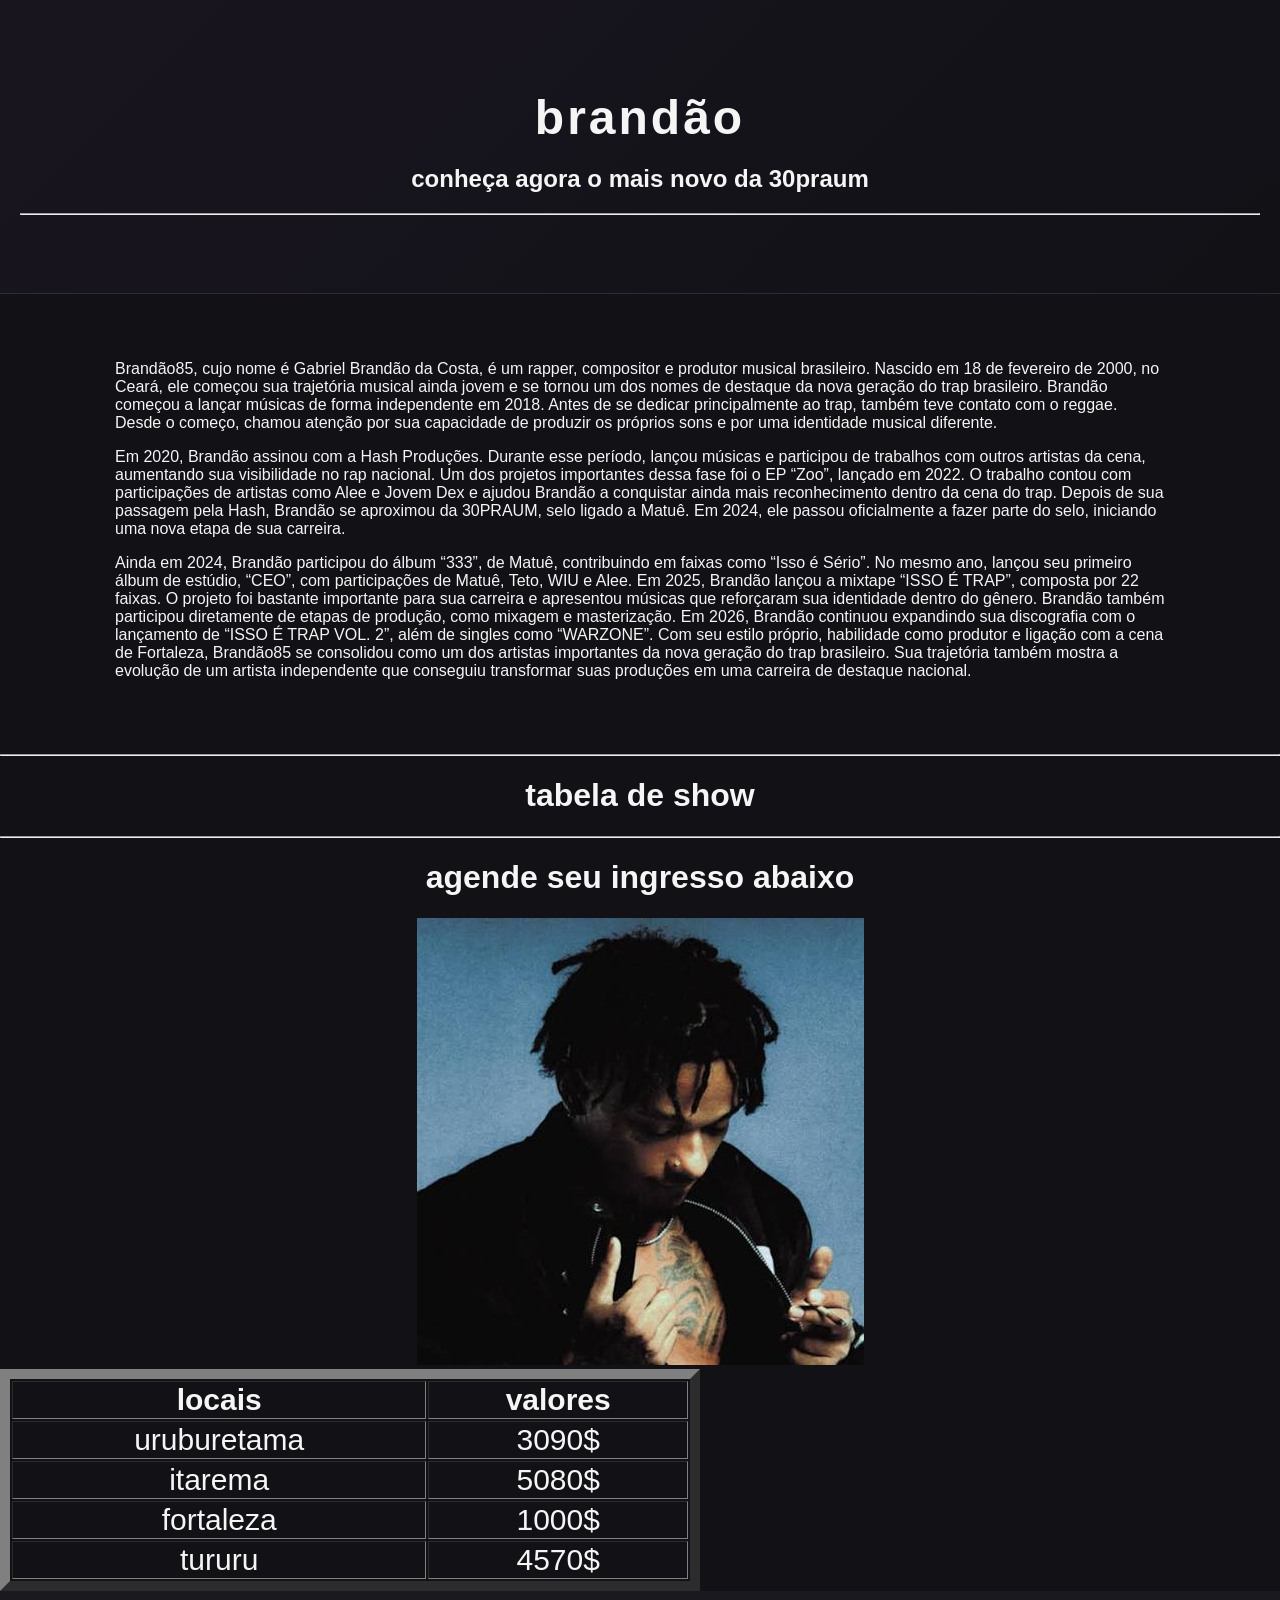
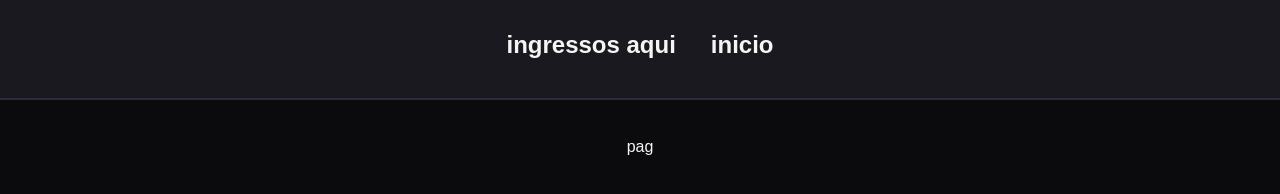
==== html/brandrão.html @ be7af205 "atualizando codigo" ====
<!DOCTYPE html>
<html lang="en">
<head>
    <meta charset="UTF-8">
    <meta name="viewport" content="width=device-width, initial-scale=1.0">
    <title>Document</title>
    <link rel="stylesheet" href="style.css">
</head>
<body>
  <header> <center><h1>brandão</h1></center>
    <center><h2>conheça agora o mais novo da 30praum</h2></center>
    <hr>
  </header>
   <main> <p>Brandão85, cujo nome é Gabriel Brandão da Costa, é um rapper, compositor e produtor musical brasileiro. Nascido em 18 de fevereiro de 2000, no Ceará, ele começou sua trajetória musical ainda jovem e se tornou um dos nomes de destaque da nova geração do trap brasileiro.

Brandão começou a lançar músicas de forma independente em 2018. Antes de se dedicar principalmente ao trap, também teve contato com o reggae. Desde o começo, chamou atenção por sua capacidade de produzir os próprios sons e por uma identidade musical diferente.</p>
<p>Em 2020, Brandão assinou com a Hash Produções. Durante esse período, lançou músicas e participou de trabalhos com outros artistas da cena, aumentando sua visibilidade no rap nacional.

Um dos projetos importantes dessa fase foi o EP “Zoo”, lançado em 2022. O trabalho contou com participações de artistas como Alee e Jovem Dex e ajudou Brandão a conquistar ainda mais reconhecimento dentro da cena do trap.

Depois de sua passagem pela Hash, Brandão se aproximou da 30PRAUM, selo ligado a Matuê. Em 2024, ele passou oficialmente a fazer parte do selo, iniciando uma nova etapa de sua carreira.</p>
<p>Ainda em 2024, Brandão participou do álbum “333”, de Matuê, contribuindo em faixas como “Isso é Sério”. No mesmo ano, lançou seu primeiro álbum de estúdio, “CEO”, com participações de Matuê, Teto, WIU e Alee.

Em 2025, Brandão lançou a mixtape “ISSO É TRAP”, composta por 22 faixas. O projeto foi bastante importante para sua carreira e apresentou músicas que reforçaram sua identidade dentro do gênero. Brandão também participou diretamente de etapas de produção, como mixagem e masterização.

Em 2026, Brandão continuou expandindo sua discografia com o lançamento de “ISSO É TRAP VOL. 2”, além de singles como “WARZONE”.

Com seu estilo próprio, habilidade como produtor e ligação com a cena de Fortaleza, Brandão85 se consolidou como um dos artistas importantes da nova geração do trap brasileiro. Sua trajetória também mostra a evolução de um artista independente que conseguiu transformar suas produções em uma carreira de destaque nacional.</p>
 </main>
<hr>


<h1><center>tabela de show</center></h1>
<table border="10" width="700" height="200">
<tr>
    
     <th = style="font-size: 30px;"><center>locais</center></th>
      <th = style="font-size: 30px;"><cente >valores</center></th>
</tr>
<tr>
    <td = style="font-size: 30px;"><center>uruburetama</center></td>
    <td = style="font-size: 30px;"><center>3090$</center></td>


</tr>
<tR>
    <td = style="font-size: 30px;"><center>itarema</center></td>
    <td = style="font-size: 30px;"><center>5080$</center></td>

</tR>
<tr>
    <td = style="font-size: 30px;"><center>fortaleza</center></td>
    <td = style="font-size: 30px;"><center>1000$</center></td>

</tr>
<tr>
    <td = style="font-size: 30px;"><center>tururu</center></td>
    <td = style="font-size: 30px;"><center>4570$</center></td>

</tr>

</tr>
<hr>
<h1><center>agende seu ingresso abaixo</center></h1>


<center><img src="brn.jpeg" alt=""></center>
<table>
    <nav>
    <h2><a href="vagas.html">ingressos aqui</a></h2>
    <h1><a href="index.html">inicio</a></h1>
    </nav>
    <footer>
        <p><center>pag </center></p>
    </footer>



</body>
</html>
---- html/style.css ----
/* CONFIGURAÇÕES GERAIS */

* {
    box-sizing: border-box;
}

html {
    scroll-behavior: smooth;
}

body {
    margin: 0;
    background-color: #111116;
    color: #f5f5f5;
    font-family: Arial, sans-serif;
}

/* CABEÇALHO */

header {
    text-align: center;
    padding: 70px 20px;
    background: linear-gradient(135deg, #19151f, #111116);
    border-bottom: 1px solid #30283b;
}

.subtitulo {
    color: #b794ff;
    font-size: 12px;
    letter-spacing: 4px;
    font-weight: bold;
}

header h1 {
    font-size: 48px;
    margin: 20px 0;
    letter-spacing: 3px;
}

.descricao {
    color: #b9b9c6;
    font-size: 17px;
}

/* MENU */

nav {
    display: flex;
    justify-content: center;
    gap: 35px;
    padding: 20px;
    background-color: #19191f;
    border-bottom: 1px solid #30283b;
}

nav a {
    color: #f5f5f5;
    text-decoration: none;
    font-weight: bold;
    transition: 0.3s;
}

nav a:hover {
    color: #b794ff;
}

/* CONTEÚDO */

main {
    max-width: 1100px;
    margin: auto;
    padding: 50px 25px;
}

section h2 {
    font-size: 25px;
    letter-spacing: 1px;
}

.introducao {
    color: #a7a7b5;
    margin-bottom: 30px;
}

/* CARDS DOS ARTISTAS */

.cards {
    display: grid;
    grid-template-columns: repeat(2, minmax(0, 1fr));
    gap: 20px;
}

.card {
    display: block;
    min-height: 210px;
    padding: 28px;
    border: 1px solid #35313e;
    border-radius: 12px;
    background-color: #1b1b23;
    color: white;
    text-decoration: none;
    transition: 0.3s;
}

.card:hover {
    transform: translateY(-5px);
    border-color: #a855f7;
    background-color: #24202d;
}

.numero {
    color: #a7a7b5;
    font-size: 13px;
}

.card h3 {
    font-size: 30px;
    margin: 18px 0 10px;
}

.card p {
    color: #b9b9c6;
    line-height: 1.5;
}

.link {
    display: inline-block;
    margin-top: 15px;
    color: #c4a5ff;
    font-size: 12px;
    font-weight: bold;
    letter-spacing: 1px;
}

.matue h3 {
    color: #c4a5ff;
}

.teto h3 {
    color: #f5f5f5;
}

.brandao h3 {
    color: #d1d1d8;
}

.wiu h3 {
    color: #ff8b8b;
}

/* SOBRE */

.sobre {
    margin-top: 55px;
    padding: 30px;
    border-left: 3px solid #a855f7;
    background-color: #19191f;
    border-radius: 0 10px 10px 0;
}

.sobre p {
    color: #b9b9c6;
    line-height: 1.8;
}

/* RODAPÉ */

footer {
    text-align: center;
    padding: 25px;
    background-color: #0b0b0e;
    border-top: 1px solid #30283b;
}

footer p {
    color: #a7a7b5;
    font-size: 13px;
}

/* CELULARES */

@media (max-width: 600px) {
    header {
        padding: 45px 15px;
    }

    header h1 {
        font-size: 32px;
    }

    nav {
        gap: 18px;
        flex-wrap: wrap;
    }

    main {
        padding: 35px 18px;
    }

    .cards {
        grid-template-columns: 1fr;
    }

    .card {
        min-height: 180px;
    }
}
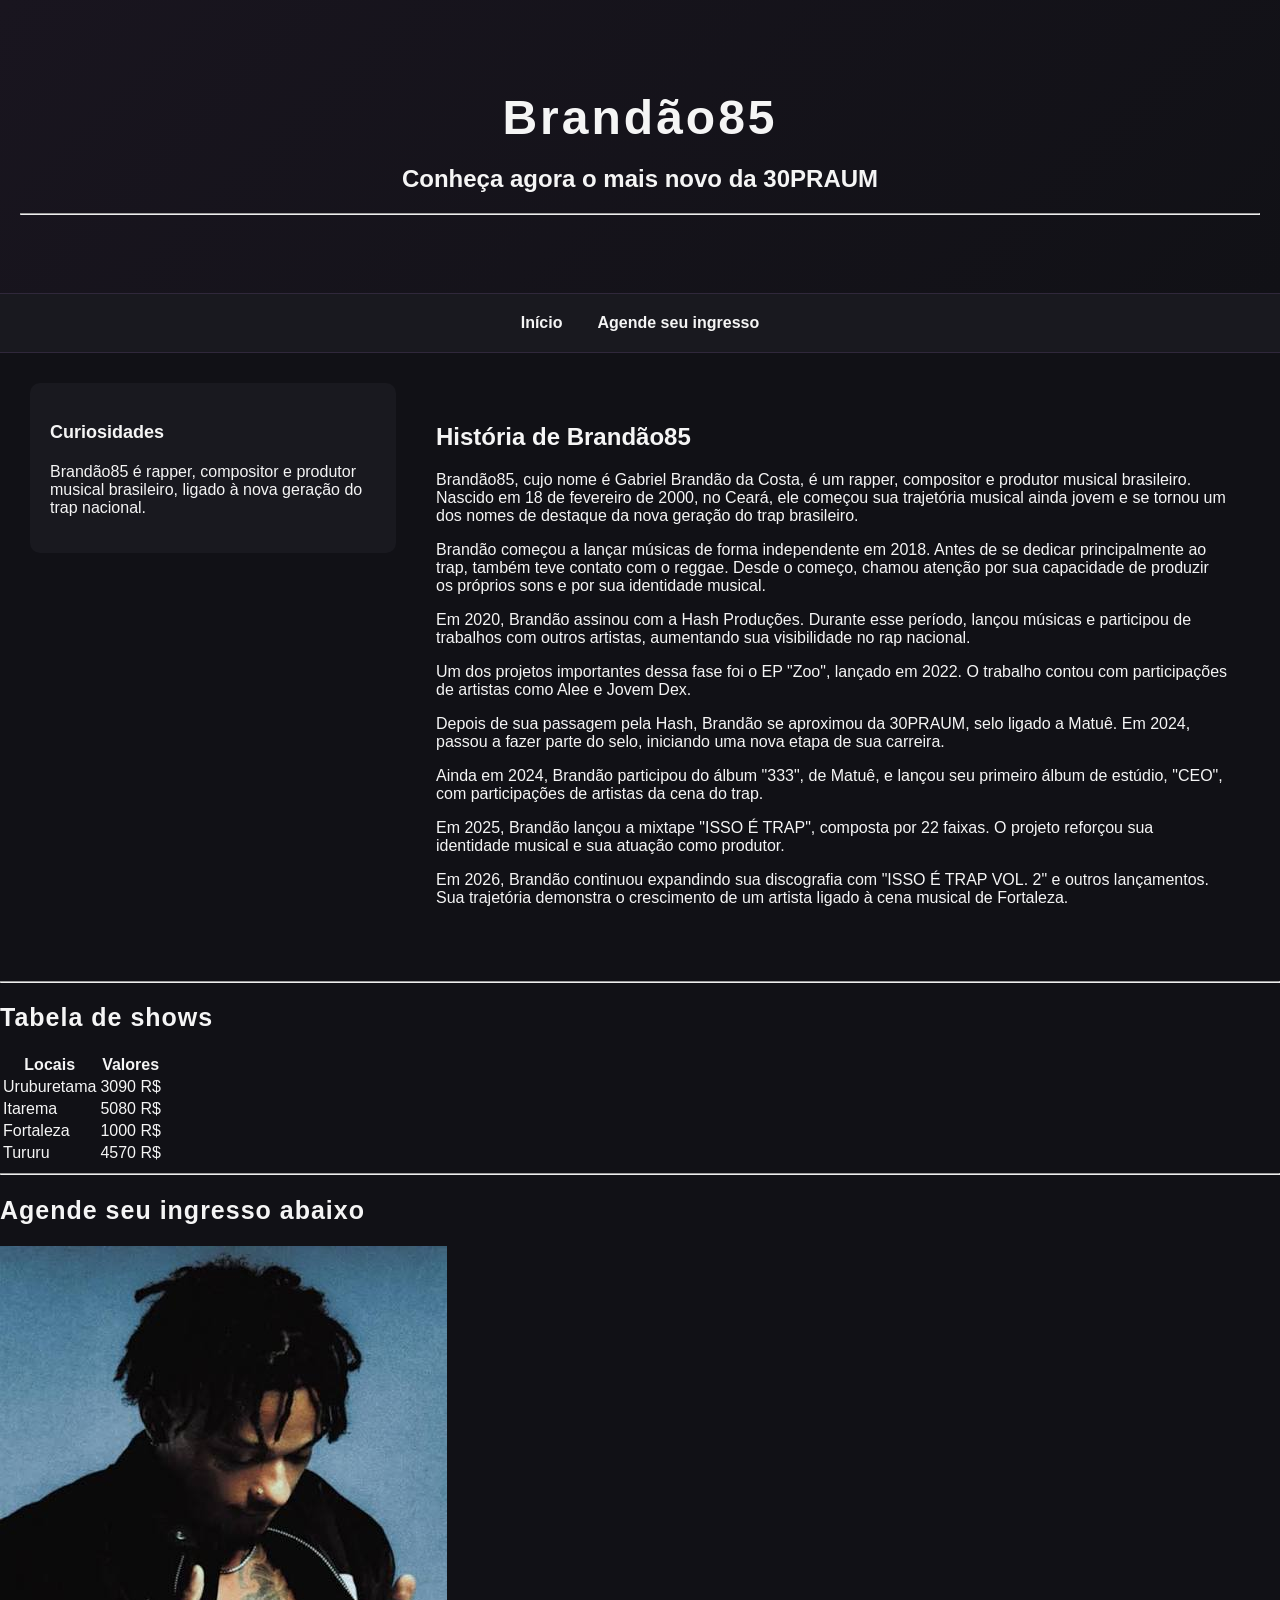
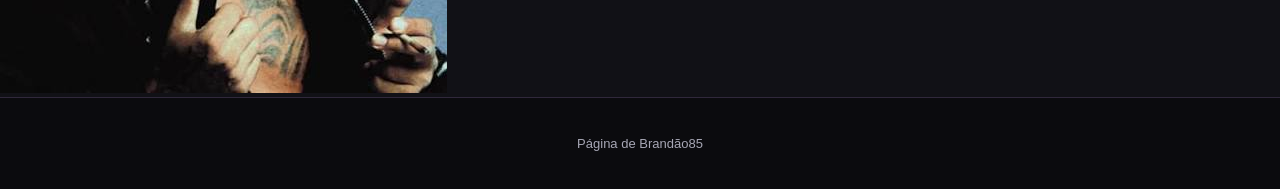
==== commit b9da9661: "atualizando codigo" ====
--- a/html/brandrão.html
+++ b/html/brandrão.html
@@ -1,80 +1,146 @@
+
 <!DOCTYPE html>
-<html lang="en">
+<html lang="pt-br">
+
 <head>
     <meta charset="UTF-8">
     <meta name="viewport" content="width=device-width, initial-scale=1.0">
-    <title>Document</title>
+    <title>Brandão85</title>
     <link rel="stylesheet" href="style.css">
 </head>
+
 <body>
-  <header> <center><h1>brandão</h1></center>
-    <center><h2>conheça agora o mais novo da 30praum</h2></center>
+
+    <header>
+        <h1>Brandão85</h1>
+        <h2>Conheça agora o mais novo da 30PRAUM</h2>
+        <hr>
+    </header>
+    <nav>
+        <a href="index.html">Início</a>
+        <a href="vagas.html">Agende seu ingresso</a>
+    </nav>
+
+    <div class="conteudo">
+<aside>
+         <h2>Curiosidades</h2>
+            <p>
+                Brandão85 é rapper, compositor e produtor musical
+                brasileiro, ligado à nova geração do trap nacional.
+            </p>
+        </aside>
+
+        <main>
+            <h2>História de Brandão85</h2>
+
+            <p>
+                Brandão85, cujo nome é Gabriel Brandão da Costa,
+                é um rapper, compositor e produtor musical brasileiro.
+                Nascido em 18 de fevereiro de 2000, no Ceará, ele
+                começou sua trajetória musical ainda jovem e se tornou
+                um dos nomes de destaque da nova geração do trap brasileiro.
+            </p>
+
+            <p>
+                Brandão começou a lançar músicas de forma independente
+                em 2018. Antes de se dedicar principalmente ao trap,
+                também teve contato com o reggae. Desde o começo,
+                chamou atenção por sua capacidade de produzir os
+                próprios sons e por sua identidade musical.
+            </p>
+
+            <p>
+                Em 2020, Brandão assinou com a Hash Produções.
+                Durante esse período, lançou músicas e participou de
+                trabalhos com outros artistas, aumentando sua
+                visibilidade no rap nacional.
+            </p>
+
+            <p>
+                Um dos projetos importantes dessa fase foi o EP
+                "Zoo", lançado em 2022. O trabalho contou com
+                participações de artistas como Alee e Jovem Dex.
+            </p>
+
+            <p>
+                Depois de sua passagem pela Hash, Brandão se
+                aproximou da 30PRAUM, selo ligado a Matuê.
+                Em 2024, passou a fazer parte do selo, iniciando
+                uma nova etapa de sua carreira.
+            </p>
+
+            <p>
+                Ainda em 2024, Brandão participou do álbum "333",
+                de Matuê, e lançou seu primeiro álbum de estúdio,
+                "CEO", com participações de artistas da cena do trap.
+            </p>
+
+            <p>
+                Em 2025, Brandão lançou a mixtape "ISSO É TRAP",
+                composta por 22 faixas. O projeto reforçou sua
+                identidade musical e sua atuação como produtor.
+            </p>
+
+            <p>
+                Em 2026, Brandão continuou expandindo sua discografia
+                com "ISSO É TRAP VOL. 2" e outros lançamentos.
+                Sua trajetória demonstra o crescimento de um artista
+                ligado à cena musical de Fortaleza.
+            </p>
+        </main>
+
+    </div>
+
     <hr>
-  </header>
-   <main> <p>Brandão85, cujo nome é Gabriel Brandão da Costa, é um rapper, compositor e produtor musical brasileiro. Nascido em 18 de fevereiro de 2000, no Ceará, ele começou sua trajetória musical ainda jovem e se tornou um dos nomes de destaque da nova geração do trap brasileiro.
 
-Brandão começou a lançar músicas de forma independente em 2018. Antes de se dedicar principalmente ao trap, também teve contato com o reggae. Desde o começo, chamou atenção por sua capacidade de produzir os próprios sons e por uma identidade musical diferente.</p>
-<p>Em 2020, Brandão assinou com a Hash Produções. Durante esse período, lançou músicas e participou de trabalhos com outros artistas da cena, aumentando sua visibilidade no rap nacional.
+    <section class="tabela-shows">
+        <h2>Tabela de shows</h2>
 
-Um dos projetos importantes dessa fase foi o EP “Zoo”, lançado em 2022. O trabalho contou com participações de artistas como Alee e Jovem Dex e ajudou Brandão a conquistar ainda mais reconhecimento dentro da cena do trap.
+        <table>
+            <thead>
+                <tr>
+                    <th>Locais</th>
+                    <th>Valores</th>
+                </tr>
+            </thead>
 
-Depois de sua passagem pela Hash, Brandão se aproximou da 30PRAUM, selo ligado a Matuê. Em 2024, ele passou oficialmente a fazer parte do selo, iniciando uma nova etapa de sua carreira.</p>
-<p>Ainda em 2024, Brandão participou do álbum “333”, de Matuê, contribuindo em faixas como “Isso é Sério”. No mesmo ano, lançou seu primeiro álbum de estúdio, “CEO”, com participações de Matuê, Teto, WIU e Alee.
+            <tbody>
+                <tr>
+                    <td>Uruburetama</td>
+                    <td>3090 R$</td>
+                </tr>
 
-Em 2025, Brandão lançou a mixtape “ISSO É TRAP”, composta por 22 faixas. O projeto foi bastante importante para sua carreira e apresentou músicas que reforçaram sua identidade dentro do gênero. Brandão também participou diretamente de etapas de produção, como mixagem e masterização.
+                <tr>
+                    <td>Itarema</td>
+                    <td>5080 R$</td>
+                </tr>
 
-Em 2026, Brandão continuou expandindo sua discografia com o lançamento de “ISSO É TRAP VOL. 2”, além de singles como “WARZONE”.
+                <tr>
+                    <td>Fortaleza</td>
+                    <td>1000 R$</td>
+                </tr>
 
-Com seu estilo próprio, habilidade como produtor e ligação com a cena de Fortaleza, Brandão85 se consolidou como um dos artistas importantes da nova geração do trap brasileiro. Sua trajetória também mostra a evolução de um artista independente que conseguiu transformar suas produções em uma carreira de destaque nacional.</p>
- </main>
-<hr>
+                <tr>
+                    <td>Tururu</td>
+                    <td>4570 R$</td>
+                </tr>
+            </tbody>
+        </table>
+    </section>
 
+    <hr>
 
-<h1><center>tabela de show</center></h1>
-<table border="10" width="700" height="200">
-<tr>
-    
-     <th = style="font-size: 30px;"><center>locais</center></th>
-      <th = style="font-size: 30px;"><cente >valores</center></th>
-</tr>
-<tr>
-    <td = style="font-size: 30px;"><center>uruburetama</center></td>
-    <td = style="font-size: 30px;"><center>3090$</center></td>
+    <section class="ingressos">
+        <h2>Agende seu ingresso abaixo</h2>
 
+        <img src="brn.jpeg" alt="Imagem de Brandão85">
 
-</tr>
-<tR>
-    <td = style="font-size: 30px;"><center>itarema</center></td>
-    <td = style="font-size: 30px;"><center>5080$</center></td>
+      
+    </section>
 
-</tR>
-<tr>
-    <td = style="font-size: 30px;"><center>fortaleza</center></td>
-    <td = style="font-size: 30px;"><center>1000$</center></td>
-
-</tr>
-<tr>
-    <td = style="font-size: 30px;"><center>tururu</center></td>
-    <td = style="font-size: 30px;"><center>4570$</center></td>
-
-</tr>
-
-</tr>
-<hr>
-<h1><center>agende seu ingresso abaixo</center></h1>
-
-
-<center><img src="brn.jpeg" alt=""></center>
-<table>
-    <nav>
-    <h2><a href="vagas.html">ingressos aqui</a></h2>
-    <h1><a href="index.html">inicio</a></h1>
-    </nav>
     <footer>
-        <p><center>pag </center></p>
+        <p>Página de Brandão85</p>
     </footer>
 
-
-
 </body>
-</html>+</html>
--- a/html/style.css
+++ b/html/style.css
@@ -209,3 +209,45 @@
     }
 }
 
+
+/* LAYOUT DO CONTEÚDO */
+
+.conteudo {
+    display: flex;
+    align-items: flex-start;
+    gap: 20px;
+    padding: 30px;
+}
+
+aside {
+    width: 30%;
+    padding: 20px;
+    background-color: #19191f;
+    border-radius: 10px;
+}
+
+aside h2 {
+    font-size: 18px;
+    line-height: 1.6;
+}
+
+.conteudo main {
+    flex: 1;
+    min-width: 0;
+    margin: 0;
+    padding: 20px;
+}
+
+/* LAYOUT EM CELULARES */
+
+@media (max-width: 600px) {
+    .conteudo {
+        flex-direction: column;
+        padding: 15px;
+    }
+
+    aside,
+    .conteudo main {
+        width: 100%;
+    }
+}
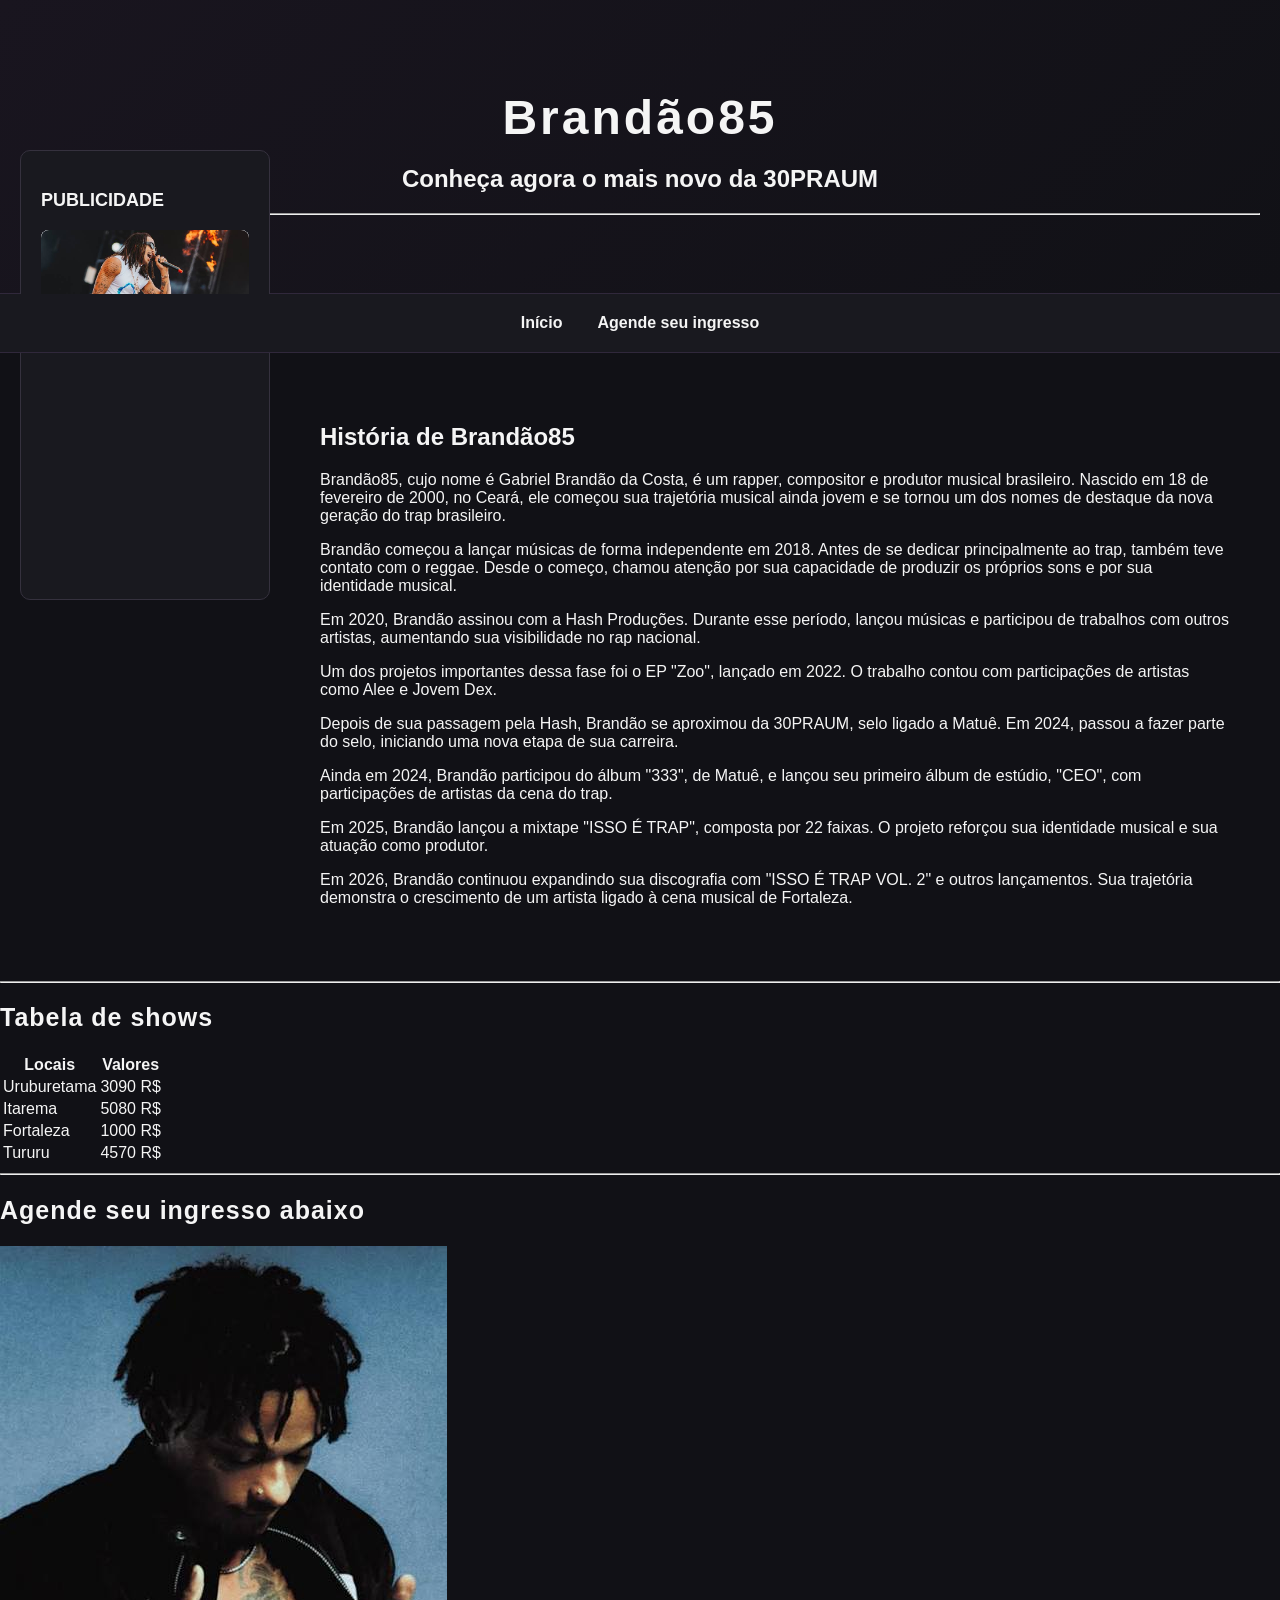
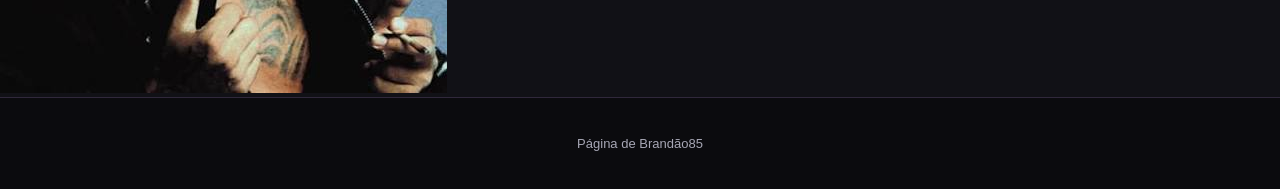
==== commit 753f1913: "atualizando o codigo" ====
--- a/html/brandrão.html
+++ b/html/brandrão.html
@@ -6,6 +6,7 @@
     <meta charset="UTF-8">
     <meta name="viewport" content="width=device-width, initial-scale=1.0">
     <title>Brandão85</title>
+
     <link rel="stylesheet" href="style.css">
 </head>
 
@@ -16,21 +17,60 @@
         <h2>Conheça agora o mais novo da 30PRAUM</h2>
         <hr>
     </header>
+
     <nav>
         <a href="index.html">Início</a>
         <a href="vagas.html">Agende seu ingresso</a>
     </nav>
 
     <div class="conteudo">
-<aside>
-         <h2>Curiosidades</h2>
-            <p>
-                Brandão85 é rapper, compositor e produtor musical
-                brasileiro, ligado à nova geração do trap nacional.
-            </p>
+
+        <aside id="publicidade">
+
+            <h2>PUBLICIDADE</h2>
+
+            <div class="propaganda">
+
+                <input type="checkbox" id="img1">
+                <label for="img1">
+                    <img src="mt.jpeg" alt="Máquina do Tempo">
+                </label>
+
+                <input type="checkbox" id="img2">
+                <label for="img2">
+                    <img src="colapso global.avif" alt="Colapso Global">
+                </label>
+
+                <input type="checkbox" id="img3">
+                <label for="img3">
+                    <img src="xtranho.jpeg" alt="Xtranho">
+                </label>
+
+                <input type="checkbox" id="img4">
+                <label for="img4">
+                    <img src="vidigal.jpeg" alt="Vidigal">
+                </label>
+
+                <input type="checkbox" id="img5">
+                <label for="img5">
+                    <img src="333.jpeg" alt="333">
+                </label>
+
+                <input type="checkbox" id="img6">
+                <label for="img6">
+                    <img src="dia azul.jpeg" alt="Dia Azul">
+                </label>
+
+                <a href="brandrão.html" class="reiniciar">
+                    <img src="noite.jpeg" alt="Mostrar todas novamente">
+                </a>
+
+            </div>
+
         </aside>
 
         <main>
+
             <h2>História de Brandão85</h2>
 
             <p>
@@ -87,6 +127,7 @@
                 Sua trajetória demonstra o crescimento de um artista
                 ligado à cena musical de Fortaleza.
             </p>
+
         </main>
 
     </div>
@@ -131,11 +172,11 @@
     <hr>
 
     <section class="ingressos">
+
         <h2>Agende seu ingresso abaixo</h2>
 
         <img src="brn.jpeg" alt="Imagem de Brandão85">
 
-      
     </section>
 
     <footer>
@@ -144,3 +185,4 @@
 
 </body>
 </html>
+
--- a/html/style.css
+++ b/html/style.css
@@ -1,5 +1,3 @@
-
-
 
 /* CONFIGURAÇÕES GERAIS */
 
@@ -50,10 +48,14 @@
 nav {
     display: flex;
     justify-content: center;
+    align-items: center;
     gap: 35px;
     padding: 20px;
     background-color: #19191f;
     border-bottom: 1px solid #30283b;
+
+    position: relative;
+    z-index: 200;
 }
 
 nav a {
@@ -65,6 +67,83 @@
 
 nav a:hover {
     color: #b794ff;
+}
+
+/* MENU DROPDOWN */
+
+.dropdown {
+    position: relative;
+    display: inline-block;
+}
+
+.dropdown-botao {
+    display: inline-block;
+    cursor: pointer;
+}
+
+/* CONTEÚDO DO DROPDOWN */
+
+.dropdown-conteudo {
+    display: none;
+    position: absolute;
+    top: 100%;
+    left: 0;
+
+    min-width: 160px;
+
+    background-color: #19191f;
+    border: 1px solid #35313e;
+    border-radius: 8px;
+
+    overflow: hidden;
+    z-index: 300;
+}
+
+/* LINKS DO DROPDOWN */
+
+.dropdown-conteudo a {
+    display: block;
+    padding: 12px 16px;
+    color: #f5f5f5;
+    text-decoration: none;
+    transition: 0.3s;
+}
+
+/* MOSTRAR O DROPDOWN */
+
+.dropdown:hover .dropdown-conteudo,
+.dropdown:focus-within .dropdown-conteudo {
+    display: block;
+}
+
+/* CORES DOS ARTISTAS */
+
+/* MATUÊ - ROXO */
+
+.dropdown-conteudo .cor-matue:hover {
+    background-color: #6b35a8;
+    color: white;
+}
+
+/* TETO - AZUL */
+
+.dropdown-conteudo .cor-teto:hover {
+    background-color: #2459a8;
+    color: white;
+}
+
+/* BRANDÃO - PRETO */
+
+.dropdown-conteudo .cor-brandao:hover {
+    background-color: #080808;
+    color: white;
+}
+
+/* WIU - VERMELHO */
+
+.dropdown-conteudo .cor-wiu:hover {
+    background-color: #a82727;
+    color: white;
 }
 
 /* CONTEÚDO */
@@ -180,36 +259,6 @@
     font-size: 13px;
 }
 
-/* CELULARES */
-
-@media (max-width: 600px) {
-    header {
-        padding: 45px 15px;
-    }
-
-    header h1 {
-        font-size: 32px;
-    }
-
-    nav {
-        gap: 18px;
-        flex-wrap: wrap;
-    }
-
-    main {
-        padding: 35px 18px;
-    }
-
-    .cards {
-        grid-template-columns: 1fr;
-    }
-
-    .card {
-        min-height: 180px;
-    }
-}
-
-
 /* LAYOUT DO CONTEÚDO */
 
 .conteudo {
@@ -219,11 +268,22 @@
     padding: 30px;
 }
 
+/* ASIDE FIXO */
+
 aside {
-    width: 30%;
+    position: fixed;
+    top: 150px;
+    left: 20px;
+    width: 250px;
+    height: 450px;
     padding: 20px;
+
     background-color: #19191f;
+    border: 1px solid #35313e;
     border-radius: 10px;
+
+    z-index: 100;
+    overflow-y: auto;
 }
 
 aside h2 {
@@ -231,23 +291,135 @@
     line-height: 1.6;
 }
 
+/* PROPAGANDA - IMAGENS EMPILHADAS */
+
+.propaganda {
+    position: relative;
+    width: 100%;
+    height: 120px;
+}
+
+/* ESCONDE OS CHECKBOXES */
+
+.propaganda input {
+    display: none;
+}
+
+/* POSICIONA AS IMAGENS NO MESMO LUGAR */
+
+.propaganda label,
+.propaganda a {
+    position: absolute;
+    top: 0;
+    left: 0;
+    display: block;
+    width: 100%;
+    height: 120px;
+    cursor: pointer;
+}
+
+/* TAMANHO DAS IMAGENS */
+
+.propaganda img {
+    display: block;
+    width: 100%;
+    height: 120px;
+    object-fit: cover;
+    border-radius: 8px;
+}
+
+/* ORGANIZA AS IMAGENS EM CAMADAS */
+
+.propaganda label:nth-of-type(1) {
+    z-index: 7;
+}
+
+.propaganda label:nth-of-type(2) {
+    z-index: 6;
+}
+
+.propaganda label:nth-of-type(3) {
+    z-index: 5;
+}
+
+.propaganda label:nth-of-type(4) {
+    z-index: 4;
+}
+
+.propaganda label:nth-of-type(5) {
+    z-index: 3;
+}
+
+.propaganda label:nth-of-type(6) {
+    z-index: 2;
+}
+
+.propaganda a {
+    z-index: 1;
+}
+
+/* ESCONDE A IMAGEM CLICADA */
+
+.propaganda input:checked + label {
+    display: none;
+}
+
+/* CONTEÚDO PRINCIPAL */
+
 .conteudo main {
     flex: 1;
     min-width: 0;
-    margin: 0;
+    margin-left: 270px;
     padding: 20px;
 }
 
-/* LAYOUT EM CELULARES */
+/* CELULARES */
 
 @media (max-width: 600px) {
+
+    header {
+        padding: 45px 15px;
+    }
+
+    header h1 {
+        font-size: 32px;
+    }
+
+    nav {
+        gap: 18px;
+        flex-wrap: wrap;
+    }
+
+    main {
+        padding: 35px 18px;
+    }
+
+    .cards {
+        grid-template-columns: 1fr;
+    }
+
+    .card {
+        min-height: 180px;
+    }
+
     .conteudo {
         flex-direction: column;
         padding: 15px;
     }
 
-    aside,
+    aside {
+        position: static;
+        width: 100%;
+        height: 450px;
+    }
+
     .conteudo main {
+        margin-left: 0;
         width: 100%;
     }
-}
+
+    .dropdown-conteudo {
+        left: 0;
+    }
+}
+
